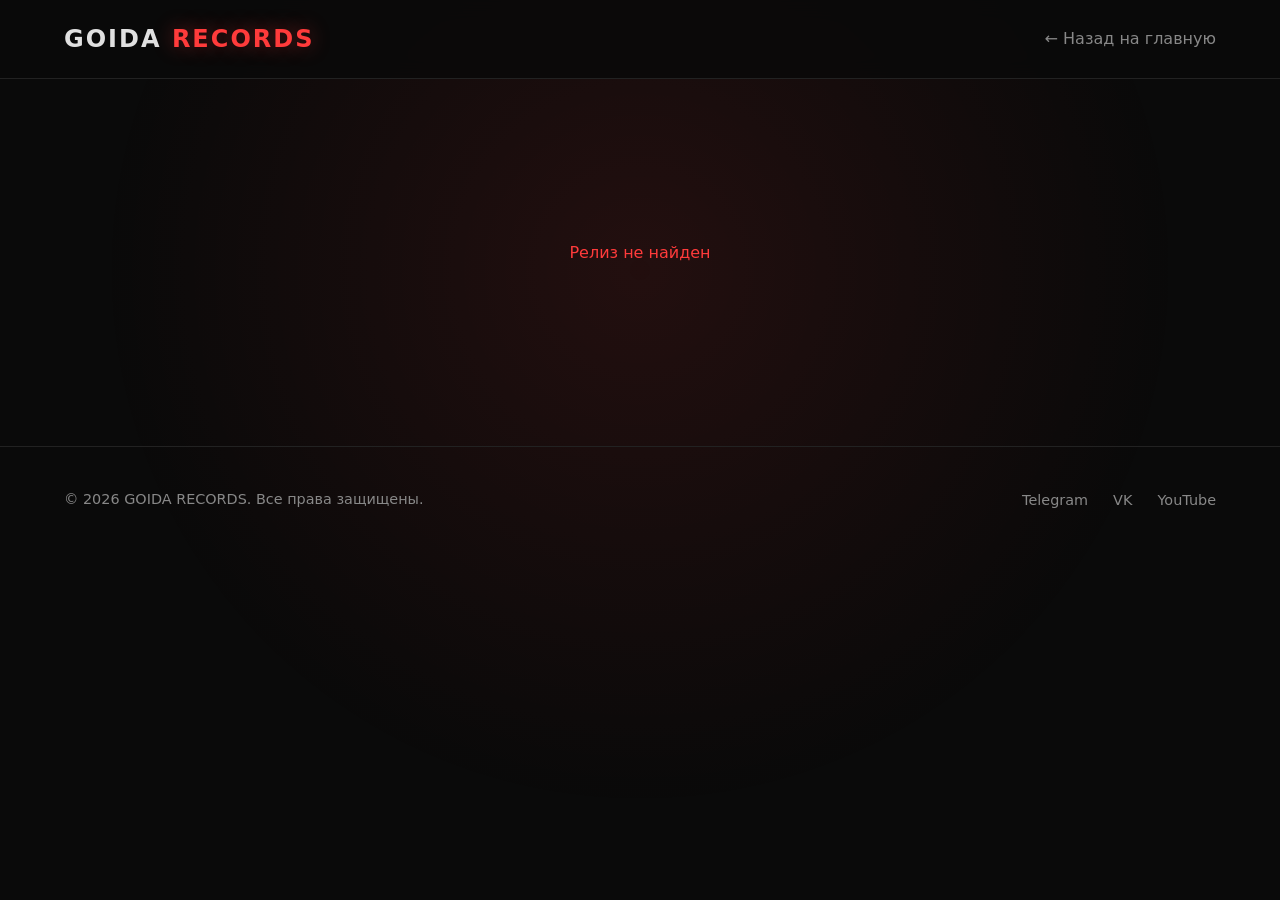
==== release.html @ 9cd5c314 "Add files via upload" ====
<!DOCTYPE html>
<html lang="ru">
<head>
    <meta charset="UTF-8">
    <meta name="viewport" content="width=device-width, initial-scale=1.0">
    <title>Релиз | GOIDA RECORDS</title>
    <style>
        :root {
            --bg: #0a0a0a;
            --card-bg: #141414;
            --accent: #ff3b3b;
            --accent-glow: rgba(255, 59, 59, 0.4);
            --text: #e0e0e0;
            --text-muted: #888;
            --border: #222;
        }

        * {
            margin: 0;
            padding: 0;
            box-sizing: border-box;
            font-family: 'Segoe UI', system-ui, -apple-system, sans-serif;
        }

        body {
            background: var(--bg);
            color: var(--text);
            line-height: 1.6;
            min-height: 100vh;
        }

        body::before {
            content: '';
            position: fixed;
            top: 0;
            left: 0;
            width: 100%;
            height: 100%;
            background: radial-gradient(circle at 50% 30%, rgba(255, 59, 59, 0.1) 0%, transparent 60%);
            pointer-events: none;
            z-index: -1;
        }

        /* Навигация */
        nav {
            position: fixed;
            top: 0;
            width: 100%;
            padding: 20px 5%;
            display: flex;
            justify-content: space-between;
            align-items: center;
            background: rgba(10, 10, 10, 0.85);
            backdrop-filter: blur(10px);
            border-bottom: 1px solid var(--border);
            z-index: 100;
        }

        .logo {
            font-size: 1.5rem;
            font-weight: 800;
            letter-spacing: 2px;
            color: var(--text);
            text-decoration: none;
            text-transform: uppercase;
        }

        .logo span {
            color: var(--accent);
            text-shadow: 0 0 20px var(--accent-glow);
        }

        .back-link {
            color: var(--text-muted);
            text-decoration: none;
            font-weight: 500;
            transition: color 0.3s;
        }

        .back-link:hover {
            color: var(--accent);
        }

        /* Основной контент */
        .release-page {
            padding: 140px 5% 80px;
            max-width: 1200px;
            margin: 0 auto;
        }

        .release-header {
            display: grid;
            grid-template-columns: 1fr 1fr;
            gap: 60px;
            align-items: center;
            margin-bottom: 80px;
        }

        .cover-wrapper {
            position: relative;
        }

        .cover-wrapper img {
            width: 100%;
            border-radius: 16px;
            box-shadow: 0 20px 60px rgba(0, 0, 0, 0.6), 0 0 60px rgba(255, 59, 59, 0.1);
            display: block;
            aspect-ratio: 1;
            object-fit: cover;
            background: #1a1a1a;
        }

        .release-meta h1 {
            font-size: clamp(2.5rem, 5vw, 4rem);
            font-weight: 900;
            text-transform: uppercase;
            letter-spacing: 3px;
            line-height: 1.1;
            margin-bottom: 10px;
        }

        .release-meta .artist {
            font-size: 1.3rem;
            color: var(--text-muted);
            margin-bottom: 20px;
        }

        .release-meta .type {
            display: inline-block;
            padding: 6px 16px;
            background: var(--accent);
            color: #fff;
            font-size: 0.75rem;
            font-weight: 700;
            text-transform: uppercase;
            letter-spacing: 2px;
            border-radius: 20px;
            margin-bottom: 30px;
        }

        .release-meta .description {
            color: var(--text-muted);
            margin-bottom: 40px;
            font-size: 1.05rem;
        }

        /* Площадки */
        .platforms-title {
            font-size: 1rem;
            text-transform: uppercase;
            letter-spacing: 2px;
            color: var(--text-muted);
            margin-bottom: 20px;
        }

        .platforms {
            display: flex;
            flex-wrap: wrap;
            gap: 15px;
        }

        .platform-btn {
            display: flex;
            align-items: center;
            gap: 10px;
            padding: 12px 24px;
            background: var(--card-bg);
            border: 1px solid var(--border);
            border-radius: 50px;
            color: var(--text);
            text-decoration: none;
            font-weight: 600;
            font-size: 0.9rem;
            transition: all 0.3s;
        }

        .platform-btn:hover {
            border-color: var(--accent);
            background: rgba(255, 59, 59, 0.1);
            transform: translateY(-2px);
            box-shadow: 0 5px 20px rgba(255, 59, 59, 0.2);
        }

        .platform-btn svg {
            width: 20px;
            height: 20px;
            fill: currentColor;
        }

        /* Текст песни */
        .lyrics-section {
            background: var(--card-bg);
            border: 1px solid var(--border);
            border-radius: 16px;
            padding: 50px;
        }

        .lyrics-section h2 {
            font-size: 1.8rem;
            text-transform: uppercase;
            letter-spacing: 3px;
            margin-bottom: 30px;
            position: relative;
            display: inline-block;
        }

        .lyrics-section h2::after {
            content: '';
            position: absolute;
            bottom: -8px;
            left: 0;
            width: 40px;
            height: 3px;
            background: var(--accent);
            box-shadow: 0 0 10px var(--accent-glow);
        }

        .lyrics {
            white-space: pre-line;
            font-size: 1.05rem;
            line-height: 2;
            color: var(--text-muted);
        }

        /* Подвал */
        footer {
            padding: 40px 5%;
            border-top: 1px solid var(--border);
            display: flex;
            justify-content: space-between;
            align-items: center;
            flex-wrap: wrap;
            gap: 20px;
        }

        footer p {
            color: var(--text-muted);
            font-size: 0.9rem;
        }

        .socials a {
            color: var(--text-muted);
            text-decoration: none;
            margin-left: 20px;
            font-size: 0.9rem;
            transition: color 0.3s;
        }

        .socials a:hover {
            color: var(--accent);
        }

        ::-webkit-scrollbar {
            width: 8px;
        }
        ::-webkit-scrollbar-track {
            background: var(--bg);
        }
        ::-webkit-scrollbar-thumb {
            background: var(--border);
            border-radius: 4px;
        }
        ::-webkit-scrollbar-thumb:hover {
            background: var(--accent);
        }

        @media (max-width: 768px) {
            .release-header {
                grid-template-columns: 1fr;
                gap: 40px;
                text-align: center;
            }
            .platforms {
                justify-content: center;
            }
            .lyrics-section {
                padding: 30px;
            }
            .nav-links {
                display: none;
            }
        }
    </style>
</head>
<body>

    <nav>
        <a href="index.html" class="logo">GOIDA <span>RECORDS</span></a>
        <a href="index.html" class="back-link">← Назад на главную</a>
    </nav>

    <div class="release-page">
        <div class="release-header">
            <div class="cover-wrapper">
                <img src="" alt="Обложка релиза" id="release-cover">
            </div>
            <div class="release-meta">
                <span class="type" id="release-type">Сингл</span>
                <h1 id="release-title"></h1>
                <p class="artist" id="release-artist"></p>
                <p class="description" id="release-description"></p>

                <p class="platforms-title">Слушать на площадках</p>
                <div class="platforms" id="release-platforms"></div>
            </div>
        </div>

        <!-- Текст песни -->
        <div class="lyrics-section">
            <h2>Текст песни</h2>
            <div class="lyrics" id="release-lyrics"></div>
        </div>
    </div>

    <footer>
        <p>&copy; 2026 GOIDA RECORDS. Все права защищены.</p>
        <div class="socials">
            <a href="#">Telegram</a>
            <a href="#">VK</a>
            <a href="#">YouTube</a>
        </div>
    </footer>

<script>
    // Иконки площадок (SVG)
    const ICONS = {
        spotify: '<svg viewBox="0 0 24 24"><path d="M12 0C5.4 0 0 5.4 0 12s5.4 12 12 12 12-5.4 12-12S18.66 0 12 0zm5.521 17.34c-.24.359-.66.48-1.021.24-2.82-1.74-6.36-2.101-10.561-1.141-.418.122-.779-.179-.899-.539-.12-.421.18-.78.54-.9 4.56-1.021 8.52-.6 11.64 1.32.42.18.479.659.301 1.02zm1.44-3.3c-.301.42-.841.6-1.262.3-3.239-1.98-8.159-2.58-11.939-1.38-.479.12-1.02-.12-1.14-.6-.12-.48.12-1.021.6-1.141C9.6 9.9 15 10.561 18.72 12.84c.361.181.54.78.241 1.2zm.12-3.36C15.24 8.4 8.82 8.16 5.16 9.301c-.6.179-1.2-.181-1.38-.721-.18-.601.18-1.2.72-1.381 4.26-1.26 11.28-1.02 15.721 1.621.539.3.719 1.02.419 1.56-.299.421-1.02.599-1.559.3z"/></svg>',
        yandex: '<svg viewBox="0 0 24 24"><path d="M12 0C5.376 0 0 5.376 0 12s5.376 12 12 12 12-5.376 12-12S18.624 0 12 0zm2.16 18.24h-2.4v-4.56c-1.2.48-2.4.84-3.6.96v-2.28c1.2-.24 2.4-.6 3.6-1.08V6h2.4v12.24z"/></svg>',
        vk: '<svg viewBox="0 0 24 24"><path d="M12 0C5.376 0 0 5.376 0 12s5.376 12 12 12 12-5.376 12-12S18.624 0 12 0zm5.28 15.6c-.48.6-1.08 1.2-1.68 1.68-.6.48-1.2.72-1.8.72-.72 0-1.32-.24-1.8-.6-.48-.36-.84-.84-1.08-1.44-.24-.6-.36-1.32-.36-2.04 0-1.2.24-2.28.72-3.24.48-.96 1.08-1.68 1.8-2.16.72-.48 1.44-.72 2.16-.72.6 0 1.08.12 1.44.36.36.24.6.6.72 1.08.12.48.12 1.08 0 1.68-.12.6-.36 1.2-.72 1.68-.36.48-.84.84-1.32 1.08-.48.24-1.08.36-1.68.36h-.6v1.2c0 .6.12 1.08.36 1.44.24.36.6.6 1.08.6.48 0 .96-.24 1.44-.72.48-.48.84-1.08 1.08-1.68h1.8c-.24.84-.72 1.56-1.32 2.28z"/></svg>',
        apple: '<svg viewBox="0 0 24 24"><path d="M12 0C5.376 0 0 5.376 0 12s5.376 12 12 12 12-5.376 12-12S18.624 0 12 0zm5.52 16.8c0 .6-.48 1.08-1.08 1.08h-9.6c-.6 0-1.08-.48-1.08-1.08V9.6c0-.6.48-1.08 1.08-1.08h9.6c.6 0 1.08.48 1.08 1.08v7.2zM9.6 8.4h4.8v1.2H9.6V8.4zm0 2.4h4.8v1.2H9.6v-1.2zm0 2.4h4.8V14.4H9.6v-1.2z"/></svg>',
        youtube: '<svg viewBox="0 0 24 24"><path d="M12 0C5.376 0 0 5.376 0 12s5.376 12 12 12 12-5.376 12-12S18.624 0 12 0zm0 19.2c-3.96 0-7.2-3.24-7.2-7.2s3.24-7.2 7.2-7.2 7.2 3.24 7.2 7.2-3.24 7.2-7.2 7.2zm-1.2-10.8l4.8 3.6-4.8 3.6v-7.2z"/></svg>'
    };

    const PLATFORM_LABELS = {
        spotify: 'Spotify',
        yandex: 'Yandex Music',
        vk: 'VK Music',
        apple: 'Apple Music',
        youtube: 'YouTube Music'
    };

    // Получаем ID релиза из ссылки (?id=...)
    const params = new URLSearchParams(window.location.search);
    const id = params.get('id');

    fetch('releases.json')
        .then(res => {
            if (!res.ok) throw new Error('HTTP ' + res.status);
            return res.json();
        })
        .then(data => {
            // Поддерживаем массив, объект с полем releases и одиночный объект
            let releases;
            if (Array.isArray(data)) releases = data;
            else if (data.releases && Array.isArray(data.releases)) releases = data.releases;
            else releases = [data];

            // Ищем релиз по ID (с запасным вариантом поиска по названию)
            const release = releases.find(r => r.id === id || r.title === id);

            if (!release) {
                document.querySelector('.release-page').innerHTML =
                    '<p style="color:#ff3b3b;text-align:center;padding:100px 20px;">Релиз не найден</p>';
                return;
            }

            // Заголовок страницы
            document.title = `${release.title} — ${release.artist} | GOIDA RECORDS`;

            // Обложка (убираем ведущий слэш, чтобы путь был относительным)
            const cover = (release.cover || '').replace(/^\//, '');
            const coverImg = document.getElementById('release-cover');
            coverImg.src = cover;
            coverImg.alt = release.title;

            // Метаданные
            document.getElementById('release-title').textContent = release.title;
            document.getElementById('release-artist').textContent = release.artist || '';
            document.getElementById('release-description').textContent = release.description || '';
            document.getElementById('release-type').textContent = release.date || 'Сингл';

            // Текст песни (с сохранением переносов строк)
            document.getElementById('release-lyrics').textContent = release.lyrics || '';

            // Ссылки на площадки
            const container = document.getElementById('release-platforms');
            container.innerHTML = '';

            if (release.links) {
                Object.keys(PLATFORM_LABELS).forEach(key => {
                    const url = release.links[key];
                    if (!url || url === 'Пока нет' || url.trim() === '') return;

                    const a = document.createElement('a');
                    a.href = url;
                    a.target = '_blank';
                    a.rel = 'noopener noreferrer';
                    a.className = 'platform-btn';
                    a.innerHTML = (ICONS[key] || '') + ' ' + PLATFORM_LABELS[key];
                    container.appendChild(a);
                });
            }

            if (container.children.length === 0) {
                container.innerHTML = '<p style="color:#888;">Ссылки на площадки скоро появятся</p>';
            }
        })
        .catch(err => {
            console.error('Ошибка загрузки релиза:', err);
            document.querySelector('.release-page').innerHTML =
                '<p style="color:#ff3b3b;text-align:center;padding:100px 20px;">Не удалось загрузить релиз</p>';
        });
</script>

</body>
</html>
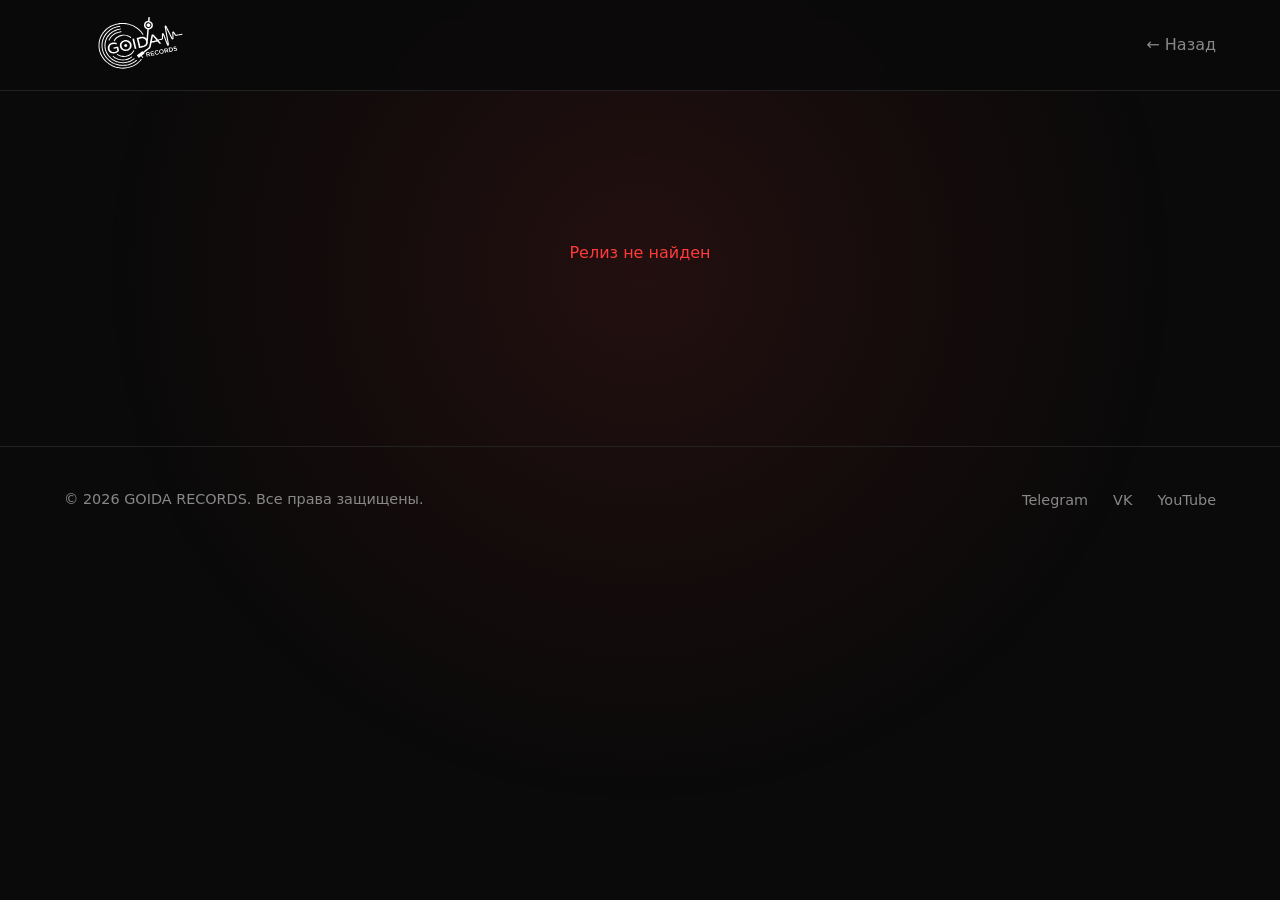
==== commit 35bd09bd: "Update release.html" ====
--- a/release.html
+++ b/release.html
@@ -4,6 +4,7 @@
     <meta charset="UTF-8">
     <meta name="viewport" content="width=device-width, initial-scale=1.0">
     <title>Релиз | GOIDA RECORDS</title>
+    <link rel="icon" type="image/png" href="media\favicon.png">
     <style>
         :root {
             --bg: #0a0a0a;
@@ -46,7 +47,7 @@
             position: fixed;
             top: 0;
             width: 100%;
-            padding: 20px 5%;
+            padding: 5px 5%;
             display: flex;
             justify-content: space-between;
             align-items: center;
@@ -63,8 +64,15 @@
             color: var(--text);
             text-decoration: none;
             text-transform: uppercase;
-        }
-
+            display: flex;
+            align-items: center;
+        }
+        .logo img {
+            height: 80px; /* Здесь задайте нужную высоту логотипа (например, 35-45px) */
+            width: auto;  /* Ширина подстроится автоматически */
+            display: block;
+            filter: brightness(0) invert(1); 
+        }
         .logo span {
             color: var(--accent);
             text-shadow: 0 0 20px var(--accent-glow);
@@ -285,8 +293,10 @@
 <body>
 
     <nav>
-        <a href="index.html" class="logo">GOIDA <span>RECORDS</span></a>
-        <a href="index.html" class="back-link">← Назад на главную</a>
+            <a href="index.html" class="logo">
+                <img src="media\logo.svg" alt="GOIDA RECORDS">
+            </a> 
+        <a href="index.html" class="back-link">← Назад</a>
     </nav>
 
     <div class="release-page">
@@ -413,4 +423,4 @@
 </script>
 
 </body>
-</html>+</html>
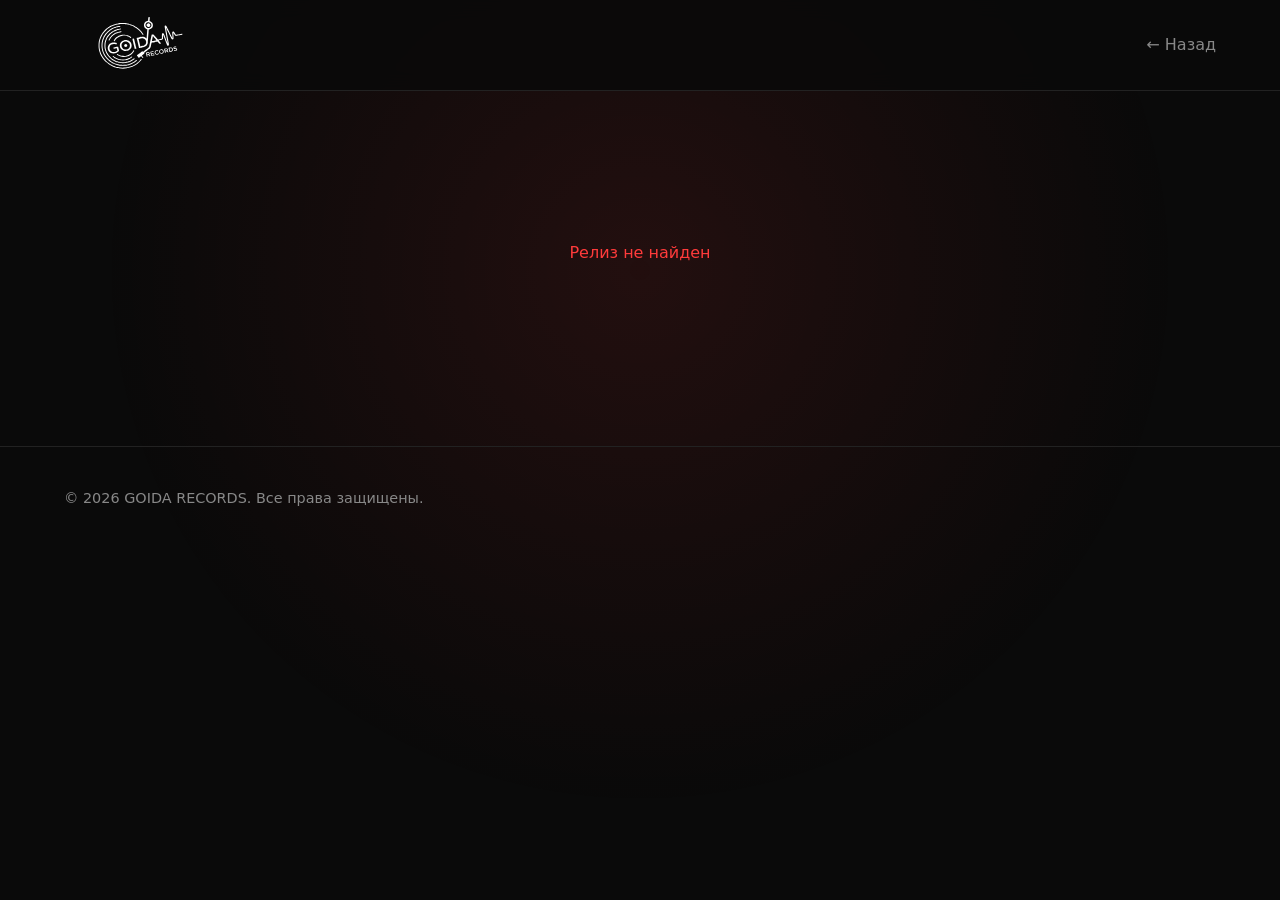
==== commit a2acb3c9: "Update release.html" ====
--- a/release.html
+++ b/release.html
@@ -87,6 +87,7 @@
 
         .back-link:hover {
             color: var(--accent);
+            margin-right: 5px;
         }
 
         /* Основной контент */
@@ -324,11 +325,6 @@
 
     <footer>
         <p>&copy; 2026 GOIDA RECORDS. Все права защищены.</p>
-        <div class="socials">
-            <a href="#">Telegram</a>
-            <a href="#">VK</a>
-            <a href="#">YouTube</a>
-        </div>
     </footer>
 
 <script>
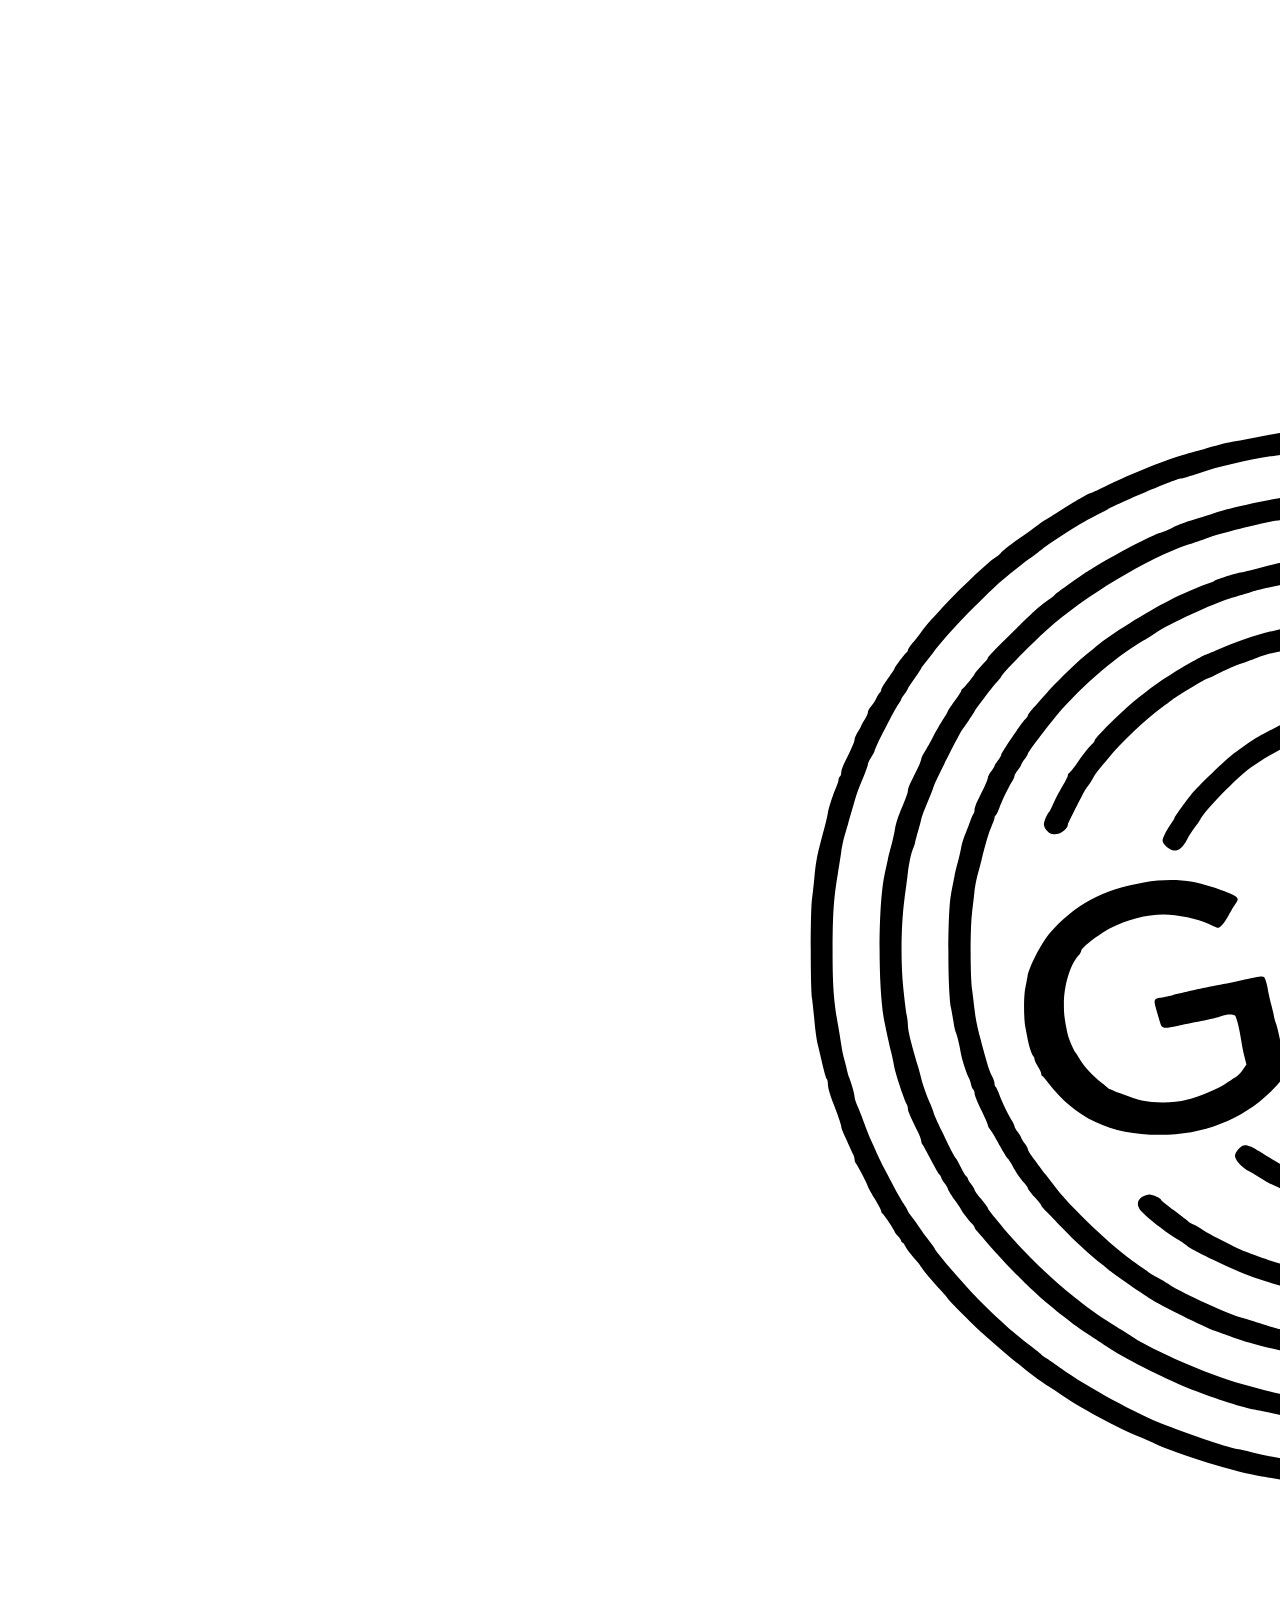
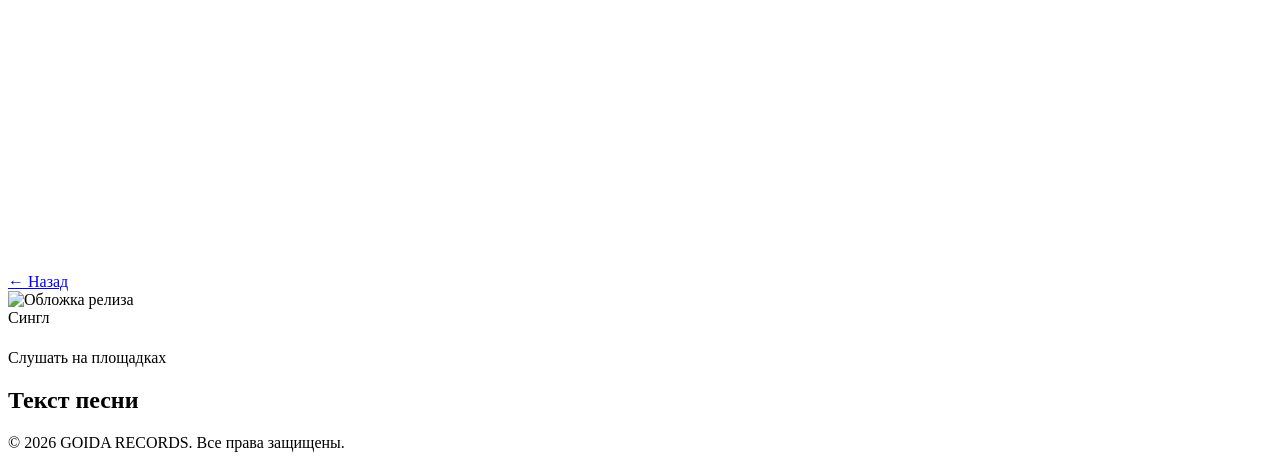
==== commit 729e7156: "Add files via upload" ====
--- a/release.html
+++ b/release.html
@@ -5,298 +5,14 @@
     <meta name="viewport" content="width=device-width, initial-scale=1.0">
     <title>Релиз | GOIDA RECORDS</title>
     <link rel="icon" type="image/png" href="media\favicon.png">
-    <style>
-        :root {
-            --bg: #0a0a0a;
-            --card-bg: #141414;
-            --accent: #ff3b3b;
-            --accent-glow: rgba(255, 59, 59, 0.4);
-            --text: #e0e0e0;
-            --text-muted: #888;
-            --border: #222;
-        }
+    <link rel="stylesheet" href="css\style.css">
+</head>
 
-        * {
-            margin: 0;
-            padding: 0;
-            box-sizing: border-box;
-            font-family: 'Segoe UI', system-ui, -apple-system, sans-serif;
-        }
-
-        body {
-            background: var(--bg);
-            color: var(--text);
-            line-height: 1.6;
-            min-height: 100vh;
-        }
-
-        body::before {
-            content: '';
-            position: fixed;
-            top: 0;
-            left: 0;
-            width: 100%;
-            height: 100%;
-            background: radial-gradient(circle at 50% 30%, rgba(255, 59, 59, 0.1) 0%, transparent 60%);
-            pointer-events: none;
-            z-index: -1;
-        }
-
-        /* Навигация */
-        nav {
-            position: fixed;
-            top: 0;
-            width: 100%;
-            padding: 5px 5%;
-            display: flex;
-            justify-content: space-between;
-            align-items: center;
-            background: rgba(10, 10, 10, 0.85);
-            backdrop-filter: blur(10px);
-            border-bottom: 1px solid var(--border);
-            z-index: 100;
-        }
-
-        .logo {
-            font-size: 1.5rem;
-            font-weight: 800;
-            letter-spacing: 2px;
-            color: var(--text);
-            text-decoration: none;
-            text-transform: uppercase;
-            display: flex;
-            align-items: center;
-        }
-        .logo img {
-            height: 80px; /* Здесь задайте нужную высоту логотипа (например, 35-45px) */
-            width: auto;  /* Ширина подстроится автоматически */
-            display: block;
-            filter: brightness(0) invert(1); 
-        }
-        .logo span {
-            color: var(--accent);
-            text-shadow: 0 0 20px var(--accent-glow);
-        }
-
-        .back-link {
-            color: var(--text-muted);
-            text-decoration: none;
-            font-weight: 500;
-            transition: color 0.3s;
-        }
-
-        .back-link:hover {
-            color: var(--accent);
-            margin-right: 5px;
-        }
-
-        /* Основной контент */
-        .release-page {
-            padding: 140px 5% 80px;
-            max-width: 1200px;
-            margin: 0 auto;
-        }
-
-        .release-header {
-            display: grid;
-            grid-template-columns: 1fr 1fr;
-            gap: 60px;
-            align-items: center;
-            margin-bottom: 80px;
-        }
-
-        .cover-wrapper {
-            position: relative;
-        }
-
-        .cover-wrapper img {
-            width: 100%;
-            border-radius: 16px;
-            box-shadow: 0 20px 60px rgba(0, 0, 0, 0.6), 0 0 60px rgba(255, 59, 59, 0.1);
-            display: block;
-            aspect-ratio: 1;
-            object-fit: cover;
-            background: #1a1a1a;
-        }
-
-        .release-meta h1 {
-            font-size: clamp(2.5rem, 5vw, 4rem);
-            font-weight: 900;
-            text-transform: uppercase;
-            letter-spacing: 3px;
-            line-height: 1.1;
-            margin-bottom: 10px;
-        }
-
-        .release-meta .artist {
-            font-size: 1.3rem;
-            color: var(--text-muted);
-            margin-bottom: 20px;
-        }
-
-        .release-meta .type {
-            display: inline-block;
-            padding: 6px 16px;
-            background: var(--accent);
-            color: #fff;
-            font-size: 0.75rem;
-            font-weight: 700;
-            text-transform: uppercase;
-            letter-spacing: 2px;
-            border-radius: 20px;
-            margin-bottom: 30px;
-        }
-
-        .release-meta .description {
-            color: var(--text-muted);
-            margin-bottom: 40px;
-            font-size: 1.05rem;
-        }
-
-        /* Площадки */
-        .platforms-title {
-            font-size: 1rem;
-            text-transform: uppercase;
-            letter-spacing: 2px;
-            color: var(--text-muted);
-            margin-bottom: 20px;
-        }
-
-        .platforms {
-            display: flex;
-            flex-wrap: wrap;
-            gap: 15px;
-        }
-
-        .platform-btn {
-            display: flex;
-            align-items: center;
-            gap: 10px;
-            padding: 12px 24px;
-            background: var(--card-bg);
-            border: 1px solid var(--border);
-            border-radius: 50px;
-            color: var(--text);
-            text-decoration: none;
-            font-weight: 600;
-            font-size: 0.9rem;
-            transition: all 0.3s;
-        }
-
-        .platform-btn:hover {
-            border-color: var(--accent);
-            background: rgba(255, 59, 59, 0.1);
-            transform: translateY(-2px);
-            box-shadow: 0 5px 20px rgba(255, 59, 59, 0.2);
-        }
-
-        .platform-btn svg {
-            width: 20px;
-            height: 20px;
-            fill: currentColor;
-        }
-
-        /* Текст песни */
-        .lyrics-section {
-            background: var(--card-bg);
-            border: 1px solid var(--border);
-            border-radius: 16px;
-            padding: 50px;
-        }
-
-        .lyrics-section h2 {
-            font-size: 1.8rem;
-            text-transform: uppercase;
-            letter-spacing: 3px;
-            margin-bottom: 30px;
-            position: relative;
-            display: inline-block;
-        }
-
-        .lyrics-section h2::after {
-            content: '';
-            position: absolute;
-            bottom: -8px;
-            left: 0;
-            width: 40px;
-            height: 3px;
-            background: var(--accent);
-            box-shadow: 0 0 10px var(--accent-glow);
-        }
-
-        .lyrics {
-            white-space: pre-line;
-            font-size: 1.05rem;
-            line-height: 2;
-            color: var(--text-muted);
-        }
-
-        /* Подвал */
-        footer {
-            padding: 40px 5%;
-            border-top: 1px solid var(--border);
-            display: flex;
-            justify-content: space-between;
-            align-items: center;
-            flex-wrap: wrap;
-            gap: 20px;
-        }
-
-        footer p {
-            color: var(--text-muted);
-            font-size: 0.9rem;
-        }
-
-        .socials a {
-            color: var(--text-muted);
-            text-decoration: none;
-            margin-left: 20px;
-            font-size: 0.9rem;
-            transition: color 0.3s;
-        }
-
-        .socials a:hover {
-            color: var(--accent);
-        }
-
-        ::-webkit-scrollbar {
-            width: 8px;
-        }
-        ::-webkit-scrollbar-track {
-            background: var(--bg);
-        }
-        ::-webkit-scrollbar-thumb {
-            background: var(--border);
-            border-radius: 4px;
-        }
-        ::-webkit-scrollbar-thumb:hover {
-            background: var(--accent);
-        }
-
-        @media (max-width: 768px) {
-            .release-header {
-                grid-template-columns: 1fr;
-                gap: 40px;
-                text-align: center;
-            }
-            .platforms {
-                justify-content: center;
-            }
-            .lyrics-section {
-                padding: 30px;
-            }
-            .nav-links {
-                display: none;
-            }
-        }
-    </style>
-</head>
 <body>
-
     <nav>
-            <a href="index.html" class="logo">
-                <img src="media\logo.svg" alt="GOIDA RECORDS">
-            </a> 
+        <a href="index.html" class="logo">
+            <img src="media\logo.svg" alt="GOIDA RECORDS">
+        </a> 
         <a href="index.html" class="back-link">← Назад</a>
     </nav>
 
@@ -310,13 +26,11 @@
                 <h1 id="release-title"></h1>
                 <p class="artist" id="release-artist"></p>
                 <p class="description" id="release-description"></p>
-
                 <p class="platforms-title">Слушать на площадках</p>
                 <div class="platforms" id="release-platforms"></div>
             </div>
         </div>
 
-        <!-- Текст песни -->
         <div class="lyrics-section">
             <h2>Текст песни</h2>
             <div class="lyrics" id="release-lyrics"></div>
@@ -327,96 +41,6 @@
         <p>&copy; 2026 GOIDA RECORDS. Все права защищены.</p>
     </footer>
 
-<script>
-    // Иконки площадок (SVG)
-    const ICONS = {
-        spotify: '<svg viewBox="0 0 24 24"><path d="M12 0C5.4 0 0 5.4 0 12s5.4 12 12 12 12-5.4 12-12S18.66 0 12 0zm5.521 17.34c-.24.359-.66.48-1.021.24-2.82-1.74-6.36-2.101-10.561-1.141-.418.122-.779-.179-.899-.539-.12-.421.18-.78.54-.9 4.56-1.021 8.52-.6 11.64 1.32.42.18.479.659.301 1.02zm1.44-3.3c-.301.42-.841.6-1.262.3-3.239-1.98-8.159-2.58-11.939-1.38-.479.12-1.02-.12-1.14-.6-.12-.48.12-1.021.6-1.141C9.6 9.9 15 10.561 18.72 12.84c.361.181.54.78.241 1.2zm.12-3.36C15.24 8.4 8.82 8.16 5.16 9.301c-.6.179-1.2-.181-1.38-.721-.18-.601.18-1.2.72-1.381 4.26-1.26 11.28-1.02 15.721 1.621.539.3.719 1.02.419 1.56-.299.421-1.02.599-1.559.3z"/></svg>',
-        yandex: '<svg viewBox="0 0 24 24"><path d="M12 0C5.376 0 0 5.376 0 12s5.376 12 12 12 12-5.376 12-12S18.624 0 12 0zm2.16 18.24h-2.4v-4.56c-1.2.48-2.4.84-3.6.96v-2.28c1.2-.24 2.4-.6 3.6-1.08V6h2.4v12.24z"/></svg>',
-        vk: '<svg viewBox="0 0 24 24"><path d="M12 0C5.376 0 0 5.376 0 12s5.376 12 12 12 12-5.376 12-12S18.624 0 12 0zm5.28 15.6c-.48.6-1.08 1.2-1.68 1.68-.6.48-1.2.72-1.8.72-.72 0-1.32-.24-1.8-.6-.48-.36-.84-.84-1.08-1.44-.24-.6-.36-1.32-.36-2.04 0-1.2.24-2.28.72-3.24.48-.96 1.08-1.68 1.8-2.16.72-.48 1.44-.72 2.16-.72.6 0 1.08.12 1.44.36.36.24.6.6.72 1.08.12.48.12 1.08 0 1.68-.12.6-.36 1.2-.72 1.68-.36.48-.84.84-1.32 1.08-.48.24-1.08.36-1.68.36h-.6v1.2c0 .6.12 1.08.36 1.44.24.36.6.6 1.08.6.48 0 .96-.24 1.44-.72.48-.48.84-1.08 1.08-1.68h1.8c-.24.84-.72 1.56-1.32 2.28z"/></svg>',
-        apple: '<svg viewBox="0 0 24 24"><path d="M12 0C5.376 0 0 5.376 0 12s5.376 12 12 12 12-5.376 12-12S18.624 0 12 0zm5.52 16.8c0 .6-.48 1.08-1.08 1.08h-9.6c-.6 0-1.08-.48-1.08-1.08V9.6c0-.6.48-1.08 1.08-1.08h9.6c.6 0 1.08.48 1.08 1.08v7.2zM9.6 8.4h4.8v1.2H9.6V8.4zm0 2.4h4.8v1.2H9.6v-1.2zm0 2.4h4.8V14.4H9.6v-1.2z"/></svg>',
-        youtube: '<svg viewBox="0 0 24 24"><path d="M12 0C5.376 0 0 5.376 0 12s5.376 12 12 12 12-5.376 12-12S18.624 0 12 0zm0 19.2c-3.96 0-7.2-3.24-7.2-7.2s3.24-7.2 7.2-7.2 7.2 3.24 7.2 7.2-3.24 7.2-7.2 7.2zm-1.2-10.8l4.8 3.6-4.8 3.6v-7.2z"/></svg>'
-    };
-
-    const PLATFORM_LABELS = {
-        spotify: 'Spotify',
-        yandex: 'Yandex Music',
-        vk: 'VK Music',
-        apple: 'Apple Music',
-        youtube: 'YouTube Music'
-    };
-
-    // Получаем ID релиза из ссылки (?id=...)
-    const params = new URLSearchParams(window.location.search);
-    const id = params.get('id');
-
-    fetch('releases.json')
-        .then(res => {
-            if (!res.ok) throw new Error('HTTP ' + res.status);
-            return res.json();
-        })
-        .then(data => {
-            // Поддерживаем массив, объект с полем releases и одиночный объект
-            let releases;
-            if (Array.isArray(data)) releases = data;
-            else if (data.releases && Array.isArray(data.releases)) releases = data.releases;
-            else releases = [data];
-
-            // Ищем релиз по ID (с запасным вариантом поиска по названию)
-            const release = releases.find(r => r.id === id || r.title === id);
-
-            if (!release) {
-                document.querySelector('.release-page').innerHTML =
-                    '<p style="color:#ff3b3b;text-align:center;padding:100px 20px;">Релиз не найден</p>';
-                return;
-            }
-
-            // Заголовок страницы
-            document.title = `${release.title} — ${release.artist} | GOIDA RECORDS`;
-
-            // Обложка (убираем ведущий слэш, чтобы путь был относительным)
-            const cover = (release.cover || '').replace(/^\//, '');
-            const coverImg = document.getElementById('release-cover');
-            coverImg.src = cover;
-            coverImg.alt = release.title;
-
-            // Метаданные
-            document.getElementById('release-title').textContent = release.title;
-            document.getElementById('release-artist').textContent = release.artist || '';
-            document.getElementById('release-description').textContent = release.description || '';
-            document.getElementById('release-type').textContent = release.date || 'Сингл';
-
-            // Текст песни (с сохранением переносов строк)
-            document.getElementById('release-lyrics').textContent = release.lyrics || '';
-
-            // Ссылки на площадки
-            const container = document.getElementById('release-platforms');
-            container.innerHTML = '';
-
-            if (release.links) {
-                Object.keys(PLATFORM_LABELS).forEach(key => {
-                    const url = release.links[key];
-                    if (!url || url === 'Пока нет' || url.trim() === '') return;
-
-                    const a = document.createElement('a');
-                    a.href = url;
-                    a.target = '_blank';
-                    a.rel = 'noopener noreferrer';
-                    a.className = 'platform-btn';
-                    a.innerHTML = (ICONS[key] || '') + ' ' + PLATFORM_LABELS[key];
-                    container.appendChild(a);
-                });
-            }
-
-            if (container.children.length === 0) {
-                container.innerHTML = '<p style="color:#888;">Ссылки на площадки скоро появятся</p>';
-            }
-        })
-        .catch(err => {
-            console.error('Ошибка загрузки релиза:', err);
-            document.querySelector('.release-page').innerHTML =
-                '<p style="color:#ff3b3b;text-align:center;padding:100px 20px;">Не удалось загрузить релиз</p>';
-        });
-</script>
-
+    <script src="js\releasePage.js"></script>
 </body>
 </html>
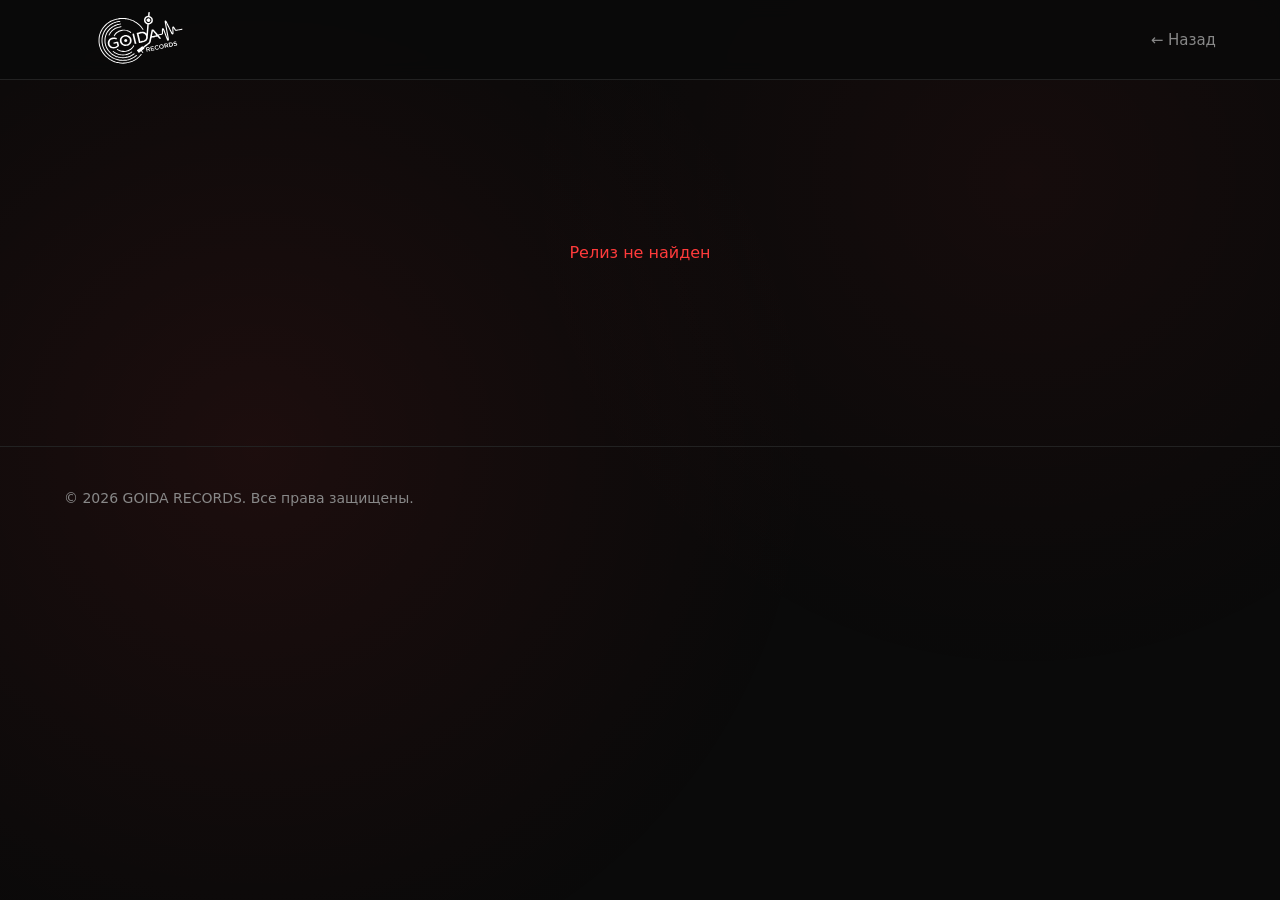
==== commit ee551c49: "Update release.html" ====
--- a/release.html
+++ b/release.html
@@ -28,6 +28,7 @@
                 <p class="description" id="release-description"></p>
                 <p class="platforms-title">Слушать на площадках</p>
                 <div class="platforms" id="release-platforms"></div>
+                <button id="share-btn" class="btn" style="margin-top: 20px; background: #222;">Поделиться</button>
             </div>
         </div>
 
